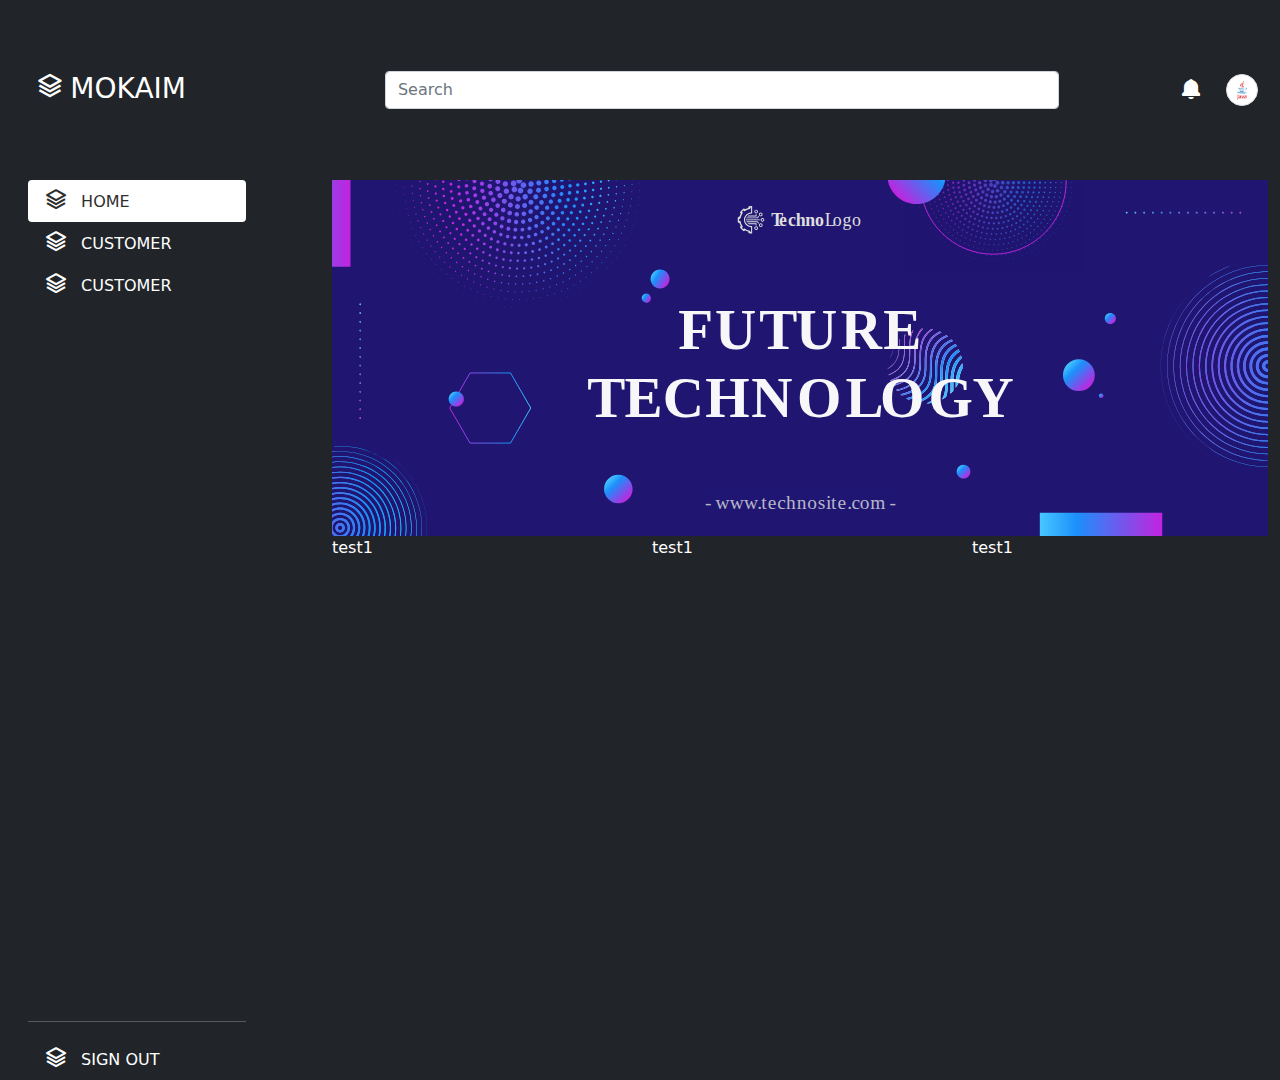
==== index.html @ 62461a39 "퍼블리싱 연습" ====
<!doctype html>
<html lang="ko">
<head>
  <!-- Required meta tags -->
  <meta charset="utf-8">
  <meta name="viewport" content="width=device-width, initial-scale=1, shrink-to-fit=no">
  <!-- Bootstrap CSS -->
  <link rel="stylesheet" href="./css/bootstrap.min.css">
  <link rel="stylesheet" href="./css/custom/common.css">
  <link rel="stylesheet" href="./css/custom/side-nav.css">
  <link rel="stylesheet" href="./css/font/boxicons-2.1.1/css/boxicons.min.css">
  <!-- Optional JavaScript -->
  <!-- jQuery first, then Popper.js, then Bootstrap JS -->
  <script src="https://code.jquery.com/jquery-3.3.1.slim.min.js" integrity="sha384-q8i/X+965DzO0rT7abK41JStQIAqVgRVzpbzo5smXKp4YfRvH+8abtTE1Pi6jizo" crossorigin="anonymous"></script>
  <script src="https://cdnjs.cloudflare.com/ajax/libs/popper.js/1.14.3/umd/popper.min.js" integrity="sha384-ZMP7rVo3mIykV+2+9J3UJ46jBk0WLaUAdn689aCwoqbBJiSnjAK/l8WvCWPIPm49" crossorigin="anonymous"></script>
  <script src="./js/bootstrap.min.js"></script>
  <script src="./js/custom/common.js"></script>

  <title>Hello, world!</title>


</head>
<body>
  <nav class="navbar navbar-expand-md navbar-dark bg-dark" id="top-nav">
    <div class="container-fluid">
        <div class="col-md-10">
          <button class="navbar-toggler" type="button" data-toggle="collapse" data-target="#navbarTogglerDemo01" aria-controls="navbarTogglerDemo01" aria-expanded="false" aria-label="Toggle navigation">
            <span class="navbar-toggler-icon"></span>
          </button>
          <div class="row">
            <div class="collapse navbar-collapse">
              <div class="col-sm-4 col-md-4 ps-4">
                <a href="#" class="navbar-brand">
                  <i class='bx bx-layer h3'></i>
                  <span class="h3">MOKAIM</span>
                </a>
              </div>
              <div class="col-sm-8 col-md-8 ps-sm-4">
                <form class="my-2 my-sm-0">
                  <input class="form-control mr-sm-2" type="search" placeholder="Search" aria-label="Search" id="search-bar">
                </form>
              </div>

            </div>
          </div>

        </div>

        <div class="col-md-2 d-flex justify-content-end">
          <div class="col-md-9 pe-2">
            <a href="#" class="navbar-notification d-flex justify-content-end">
              <i class='bx bxs-bell'></i>
            </a>
          </div>
          <div class="col-md-3 d-flex justify-content-center align-items-center">
            <a href="#" class="d-flex align-items-center text-white text-decoration-none">
              <img src="./img/java.png" alt="" width="32" height="32" class="img-thumbnail rounded-circle">
            </a>
          </div>
        </div>





    </div>
  </nav>


  <div class="container-fluid">
    <div class="row">

      <div class="col-lg-3 col-md-4 d-md-block" style="display: none">
        <div class="d-flex flex-column flex-shrink-0 text-white bg-dark ps-3 pe-3" id="side-nav">
          <ul class="nav nav-pills flex-column mb-auto">
            <li class="nav-item">
              <a href="#" class="nav-link active" aria-current="page">
                <i class='bx bx-layer me-2'></i>
                <span>HOME</span>
              </a>
            </li>
            <li>
              <a href="#" class="nav-link text-white">
                <i class='bx bx-layer me-2'></i>
                <span>CUSTOMER</span>

              </a>
            </li>
            <li>
              <a href="#" class="nav-link text-white">
                <i class='bx bx-layer me-2'></i>
                <span>CUSTOMER</span>

              </a>
            </li>
          </ul>
          <hr>
          <div class="nav-link text-white">
            <!--      <a href="#" class="d-flex align-items-center text-white text-decoration-none">
                  </a>-->
            <a href="#" class="text-white text-decoration-none">
              <i class='bx bx-layer nav-side-logo-icon me-2'></i>
              <span>SIGN OUT</span>
            </a>
          </div>

        </div>
      </div>


      <div class="col-lg-9 col-md-8 col-sm-12">
        <main>

        </main>
        <div class="row">
          <div class="col-12">
            <img src="./img/home/banner.svg" class="img-fluid">

          </div>
        </div>
        <div class="row">
          <div class="col-lg-4 col-md-6 text-white">
            test1
          </div>
          <div class="col-lg-4 col-md-6 text-white">
            test1
          </div>
          <div class="col-lg-4 col-md-6 text-white">
            test1
          </div>

        </div>
      </div>

    </div>
  </div>


</body>
</html>
---- css/custom/common.css ----
root {
    --navbar-color : #212529;
}

body {
    background-color: var(--bs-dark);
}

#top-nav {
    height: 20vh;
}


.navbar .search-bar{
    background-color: var(--navbar-color) !important;
    color: white; !important;
    padding-left: 4rem;
}

input[type="search"]:focus{
    border-color: rgba(255, 255, 255, 0.8);
    box-shadow: 0 1px 1px rgba(0, 0, 0, 0.075) inset, 0 0 8px rgba(255, 156, 156, 0.6);
}

/*Search Form 에서 입력하였을 경우 표준 x버튼 없앰*/
/* IE의 경우 */
input::-ms-clear,
input::-ms-reveal{
    display:none;
}
/* 크롬이나 엣지의 경우 */
input::-webkit-search-decoration,
input::-webkit-search-cancel-button,
input::-webkit-search-results-button,
input::-webkit-search-results-decoration{
    display:none;
}

.img-thumbnail {
    height: 2rem;
}

.navbar-notification {
    padding-top: 0.3125rem;
    padding-bottom: 0.3125rem;
    padding-left: 0.3125rem;
    padding-right: 0.3125rem;
    margin-right: auto;
    font-size: 1.5rem;
    text-decoration: none;
    white-space: nowrap;
}

.navbar-dark .navbar-notification {
    color: #fff;
}
.navbar-dark .navbar-notification:hover, .navbar-dark .navbar-notification:focus {
    color: #9b9b9b;
}

.navbar-notification-md {
    margin-right: 1rem;
}

.search-icon {
    position: absolute;
    display: block;
    width: 2.375rem;
    height: 2.375rem;
    line-height: 2.375rem !important;
    text-align: center;
    pointer-events: none;
    margin-left: 1rem;

}
---- css/custom/side-nav.css ----
#side-nav {
    min-height: 100vh;
    width: 250px;
}

.nav-link.active {
    color: #2f2f2f !important;
    background-color: #fff !important;
}

#side-nav i {
    font-size: 1.5rem;
    vertical-align: -0.125em;
}



.layout_test {
    border-style: solid;
    border-color : white;
    border-width: 1px;
}
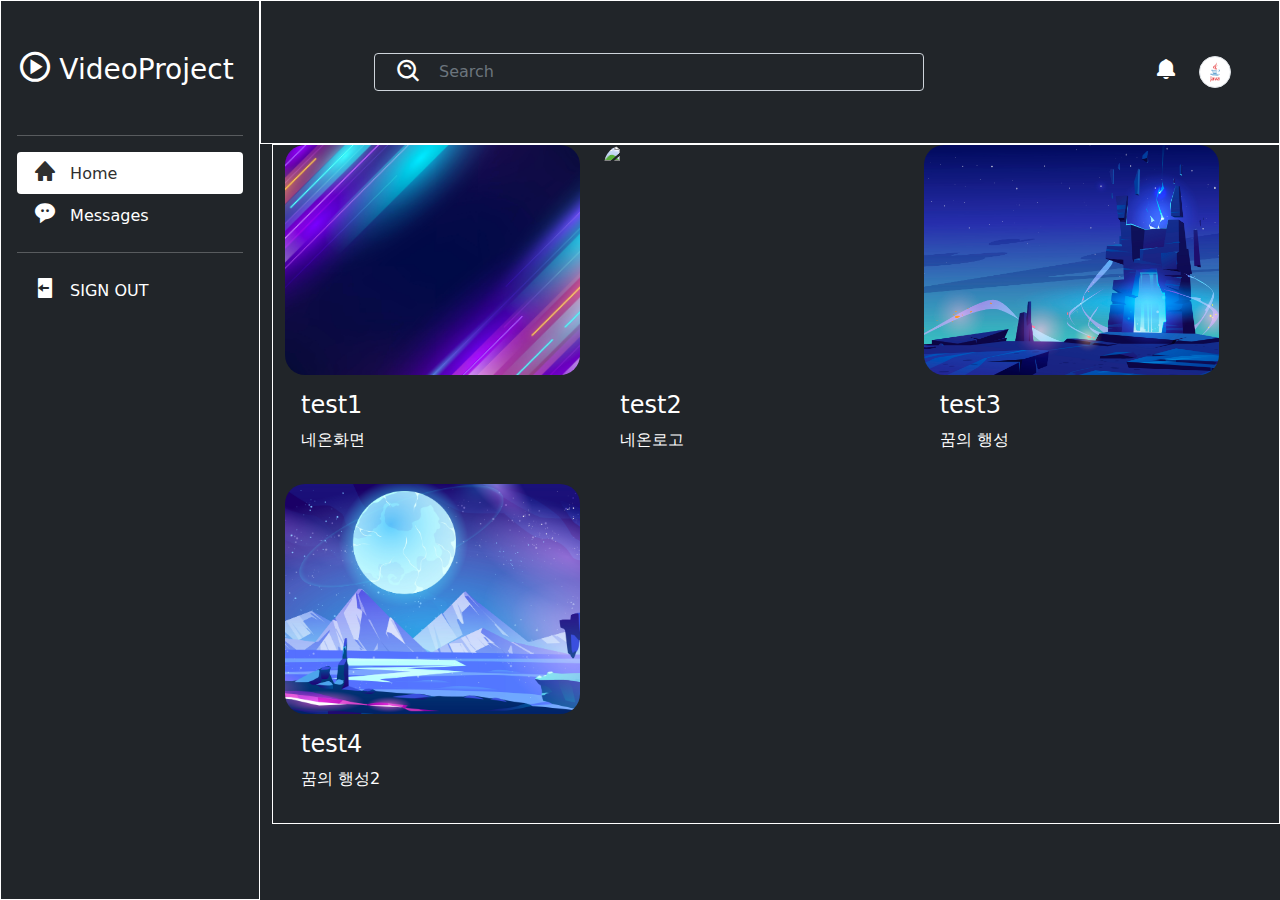
==== commit a2a8d74b: "사이드 navbar, 탑 navbar fixed 로 포지션 변경" ====
--- a/index.html
+++ b/index.html
@@ -8,132 +8,186 @@
   <link rel="stylesheet" href="./css/bootstrap.min.css">
   <link rel="stylesheet" href="./css/custom/common.css">
   <link rel="stylesheet" href="./css/custom/side-nav.css">
+  <link rel="stylesheet" href="./css/custom/top-nav.css">
   <link rel="stylesheet" href="./css/font/boxicons-2.1.1/css/boxicons.min.css">
   <!-- Optional JavaScript -->
   <!-- jQuery first, then Popper.js, then Bootstrap JS -->
-  <script src="https://code.jquery.com/jquery-3.3.1.slim.min.js" integrity="sha384-q8i/X+965DzO0rT7abK41JStQIAqVgRVzpbzo5smXKp4YfRvH+8abtTE1Pi6jizo" crossorigin="anonymous"></script>
-  <script src="https://cdnjs.cloudflare.com/ajax/libs/popper.js/1.14.3/umd/popper.min.js" integrity="sha384-ZMP7rVo3mIykV+2+9J3UJ46jBk0WLaUAdn689aCwoqbBJiSnjAK/l8WvCWPIPm49" crossorigin="anonymous"></script>
+  <script src="https://code.jquery.com/jquery-3.3.1.slim.min.js"
+          integrity="sha384-q8i/X+965DzO0rT7abK41JStQIAqVgRVzpbzo5smXKp4YfRvH+8abtTE1Pi6jizo"
+          crossorigin="anonymous"></script>
+  <script src="https://cdnjs.cloudflare.com/ajax/libs/popper.js/1.14.3/umd/popper.min.js"
+          integrity="sha384-ZMP7rVo3mIykV+2+9J3UJ46jBk0WLaUAdn689aCwoqbBJiSnjAK/l8WvCWPIPm49"
+          crossorigin="anonymous"></script>
   <script src="./js/bootstrap.min.js"></script>
   <script src="./js/custom/common.js"></script>
 
   <title>Hello, world!</title>
 
-
 </head>
 <body>
-  <nav class="navbar navbar-expand-md navbar-dark bg-dark" id="top-nav">
-    <div class="container-fluid">
-        <div class="col-md-10">
-          <button class="navbar-toggler" type="button" data-toggle="collapse" data-target="#navbarTogglerDemo01" aria-controls="navbarTogglerDemo01" aria-expanded="false" aria-label="Toggle navigation">
-            <span class="navbar-toggler-icon"></span>
-          </button>
-          <div class="row">
-            <div class="collapse navbar-collapse">
-              <div class="col-sm-4 col-md-4 ps-4">
-                <a href="#" class="navbar-brand">
-                  <i class='bx bx-layer h3'></i>
-                  <span class="h3">MOKAIM</span>
-                </a>
+<!--  TOP 네비게이션 -->
+<nav class="navbar navbar-expand-lg navbar-dark bg-dark pt-5 pb-5 layout_test" id="top-nav">
+
+  <div class="w-100 d-flex justify-content-center">
+    <button class="navbar-toggler" type="button" data-bs-toggle="collapse" data-bs-target="#navSearchBar"
+            aria-controls="navSearchBar" aria-expanded="false" aria-label="Toggle navigation">
+      <span class="navbar-toggler-icon"></span>
+    </button>
+
+    <form class="d-lg-block" style="display: none; width: 550px">
+      <i class='bx bx-search-alt text-white h3 search-icon'></i>
+      <input class="form-control search-bar" type="search" placeholder="Search" aria-label="Search"
+             data-toggle="collapse">
+    </form>
+
+  </div>
+  <div class="w-25 d-flex justify-content-end align-items-center me-5">
+    <a href="#" class="navbar-notification me-3" style="">
+      <i class='bx bxs-bell'></i>
+    </a>
+    <a href="#">
+      <img src="./img/java.png" alt="" width="32" height="32" class="img-thumbnail rounded-circle">
+    </a>
+  </div>
+
+  <!--<div>
+    <a href="#" class="d-flex align-items-center text-white text-decoration-none">
+      <img src="./img/java.png" alt="" width="32" height="32" class="img-thumbnail rounded-circle">
+    </a>
+  </div>-->
+
+<!--  <div class="container-fluid ps-0">
+    <div class="col-xxl-10 col-lg-9">
+
+    </div>
+
+    <div class="col-xxl-2 col-lg-3 d-flex justify-content-end">
+      <div class="col-lg-9 col-md-7 pe-md-2 pe-3">
+        <a href="#" class="navbar-notification d-flex justify-content-end">
+          <i class='bx bxs-bell'></i>
+        </a>
+      </div>
+      <div class="col-lg-3 col-md-5 d-flex justify-content-center align-items-center">
+        <a href="#" class="d-flex align-items-center text-white text-decoration-none">
+          <img src="./img/java.png" alt="" width="32" height="32" class="img-thumbnail rounded-circle">
+        </a>
+      </div>
+    </div>
+
+
+  </div>-->
+</nav>
+
+
+<nav class="navbar navbar-expand-lg navbar-dark bg-dark pt-5 d-lg-block layout_test" id="side-nav"
+     style="display: none">
+  <div class="d-flex flex-column flex-shrink-0 text-white bg-dark ps-3 pe-3 pb-3 me-0"
+       id="side-nav-container">
+
+    <div class="row justify-content-start">
+      <div class="col-auto">
+        <a href="#" class="navbar-brand">
+          <i class='bx bx-play-circle bx-md'></i>
+          <span class="h3">VideoProject</span>
+        </a>
+      </div>
+    </div>
+    <hr class="mt-5">
+    <ul class="nav nav-pills flex-column mb-auto">
+      <li class="nav-item">
+        <a href="#" class="nav-link active" aria-current="page">
+          <i class='bx bxs-home me-2'></i>
+          <span>Home</span>
+        </a>
+      </li>
+      <li>
+        <a href="#" class="nav-link text-white">
+          <i class='bx bxs-message-rounded-dots me-2' ></i>
+          <span>Messages</span>
+
+        </a>
+      </li>
+
+    </ul>
+    <hr>
+    <div class="nav-link text-white">
+      <!--      <a href="#" class="d-flex align-items-center text-white text-decoration-none">
+            </a>-->
+      <a href="#" class="text-white text-decoration-none">
+        <i class='bx bxs-log-out nav-side-logo-icon me-2'></i>
+        <span>SIGN OUT</span>
+      </a>
+    </div>
+
+  </div>
+</nav>
+
+
+<div class="container-fluid">
+  <div class="row justify-content-center" id="articles">
+<!--    <div class="col-lg-3 d-lg-block " style="display: none">
+
+    </div>-->
+
+    <div class="col-xxl-9 layout_test">
+
+      <main class="me-lg-5 p-lg-0 p-3">
+        <!--<div class="row">
+          <article class="col-12 mb-5">
+            <img src="./img/home/new_banner.jpg" class="img-fluid banner-radius">
+
+          </article>
+        </div>-->
+        <div class="row">
+          <article class="col-xxl-4 col-lg-4 col-md-4 col-6">
+            <div class="d-flex flex-column justify-content-center text-white ">
+              <img src="./img/home/neon.jpg" class="img-fluid article-radius ">
+              <div class="m-3">
+                <p class="h4">test1</p>
+                <p>네온화면</p>
               </div>
-              <div class="col-sm-8 col-md-8 ps-sm-4">
-                <form class="my-2 my-sm-0">
-                  <input class="form-control mr-sm-2" type="search" placeholder="Search" aria-label="Search" id="search-bar">
-                </form>
+            </div>
+          </article>
+
+          <article class="col-xxl-4 col-lg-4 col-md-4 col-6">
+            <div class="d-flex flex-column justify-content-center text-white ">
+              <img src="./img/home/neon_logo.jpg" class="img-fluid article-radius ">
+              <div class="m-3">
+                <p class="h4">test2</p>
+                <p>네온로고</p>
               </div>
+            </div>
+          </article>
 
+          <article class="col-xxl-4 col-lg-4 col-md-4 col-6">
+            <div class="d-flex flex-column justify-content-center text-white img">
+              <img src="./img/home/dream-planet.jpg" class="img-fluid article-radius">
+              <div class="m-3">
+                <p class="h4">test3</p>
+                <p>꿈의 행성</p>
+              </div>
             </div>
-          </div>
+          </article>
+
+          <article class="col-xxl-4 col-lg-4 col-md-4 col-6">
+            <div class="d-flex flex-column justify-content-center text-white ">
+              <img src="./img/home/dream-planet-02.jpg" class="img-fluid article-radius ">
+              <div class="m-3">
+                <p class="h4">test4</p>
+                <p>꿈의 행성2</p>
+              </div>
+            </div>
+          </article>
+
+
 
         </div>
 
-        <div class="col-md-2 d-flex justify-content-end">
-          <div class="col-md-9 pe-2">
-            <a href="#" class="navbar-notification d-flex justify-content-end">
-              <i class='bx bxs-bell'></i>
-            </a>
-          </div>
-          <div class="col-md-3 d-flex justify-content-center align-items-center">
-            <a href="#" class="d-flex align-items-center text-white text-decoration-none">
-              <img src="./img/java.png" alt="" width="32" height="32" class="img-thumbnail rounded-circle">
-            </a>
-          </div>
-        </div>
+      </main>
+    </div>
 
-
-
-
-
-    </div>
-  </nav>
-
-
-  <div class="container-fluid">
-    <div class="row">
-
-      <div class="col-lg-3 col-md-4 d-md-block" style="display: none">
-        <div class="d-flex flex-column flex-shrink-0 text-white bg-dark ps-3 pe-3" id="side-nav">
-          <ul class="nav nav-pills flex-column mb-auto">
-            <li class="nav-item">
-              <a href="#" class="nav-link active" aria-current="page">
-                <i class='bx bx-layer me-2'></i>
-                <span>HOME</span>
-              </a>
-            </li>
-            <li>
-              <a href="#" class="nav-link text-white">
-                <i class='bx bx-layer me-2'></i>
-                <span>CUSTOMER</span>
-
-              </a>
-            </li>
-            <li>
-              <a href="#" class="nav-link text-white">
-                <i class='bx bx-layer me-2'></i>
-                <span>CUSTOMER</span>
-
-              </a>
-            </li>
-          </ul>
-          <hr>
-          <div class="nav-link text-white">
-            <!--      <a href="#" class="d-flex align-items-center text-white text-decoration-none">
-                  </a>-->
-            <a href="#" class="text-white text-decoration-none">
-              <i class='bx bx-layer nav-side-logo-icon me-2'></i>
-              <span>SIGN OUT</span>
-            </a>
-          </div>
-
-        </div>
-      </div>
-
-
-      <div class="col-lg-9 col-md-8 col-sm-12">
-        <main>
-
-        </main>
-        <div class="row">
-          <div class="col-12">
-            <img src="./img/home/banner.svg" class="img-fluid">
-
-          </div>
-        </div>
-        <div class="row">
-          <div class="col-lg-4 col-md-6 text-white">
-            test1
-          </div>
-          <div class="col-lg-4 col-md-6 text-white">
-            test1
-          </div>
-          <div class="col-lg-4 col-md-6 text-white">
-            test1
-          </div>
-
-        </div>
-      </div>
-
-    </div>
   </div>
+</div>
 
 
 </body>
--- a/css/custom/common.css
+++ b/css/custom/common.css
@@ -4,10 +4,6 @@
 
 body {
     background-color: var(--bs-dark);
-}
-
-#top-nav {
-    height: 20vh;
 }
 
 
@@ -45,7 +41,6 @@
     padding-bottom: 0.3125rem;
     padding-left: 0.3125rem;
     padding-right: 0.3125rem;
-    margin-right: auto;
     font-size: 1.5rem;
     text-decoration: none;
     white-space: nowrap;
@@ -74,4 +69,26 @@
 
 }
 
+.banner-radius,.article-radius {
+    border-radius: 1.25rem;
+}
 
+
+/*
+https://www.digitalocean.com/community/tutorials/css-cropping-images-object-fit
+CSS 개체 에 맞게 이미지를 확장하고 자르는 방법
+*/
+.article-radius {
+    object-fit: cover;
+    height: 230px;
+}
+
+
+#articles {
+    margin-left: 260px;
+    margin-top : 9rem;
+}
+
+#body-layout {
+    left: 260px;
+}--- a/css/custom/side-nav.css
+++ b/css/custom/side-nav.css
@@ -1,6 +1,8 @@
 #side-nav {
-    min-height: 100vh;
-    width: 250px;
+    position: fixed;
+    width: 260px;
+    top: 0;
+    bottom: 0;
 }
 
 .nav-link.active {
@@ -8,7 +10,7 @@
     background-color: #fff !important;
 }
 
-#side-nav i {
+#side-nav-container i {
     font-size: 1.5rem;
     vertical-align: -0.125em;
 }
@@ -19,5 +21,4 @@
     border-style: solid;
     border-color : white;
     border-width: 1px;
-}
-
+}--- a/css/custom/top-nav.css
+++ b/css/custom/top-nav.css
@@ -0,0 +1,14 @@
+
+
+#top-nav {
+    background-color:#ddd;
+    position: fixed;
+    top: 0;
+    left: 260px;
+    right: 0px;
+}
+
+
+@media (min-width: 992px) {
+
+}
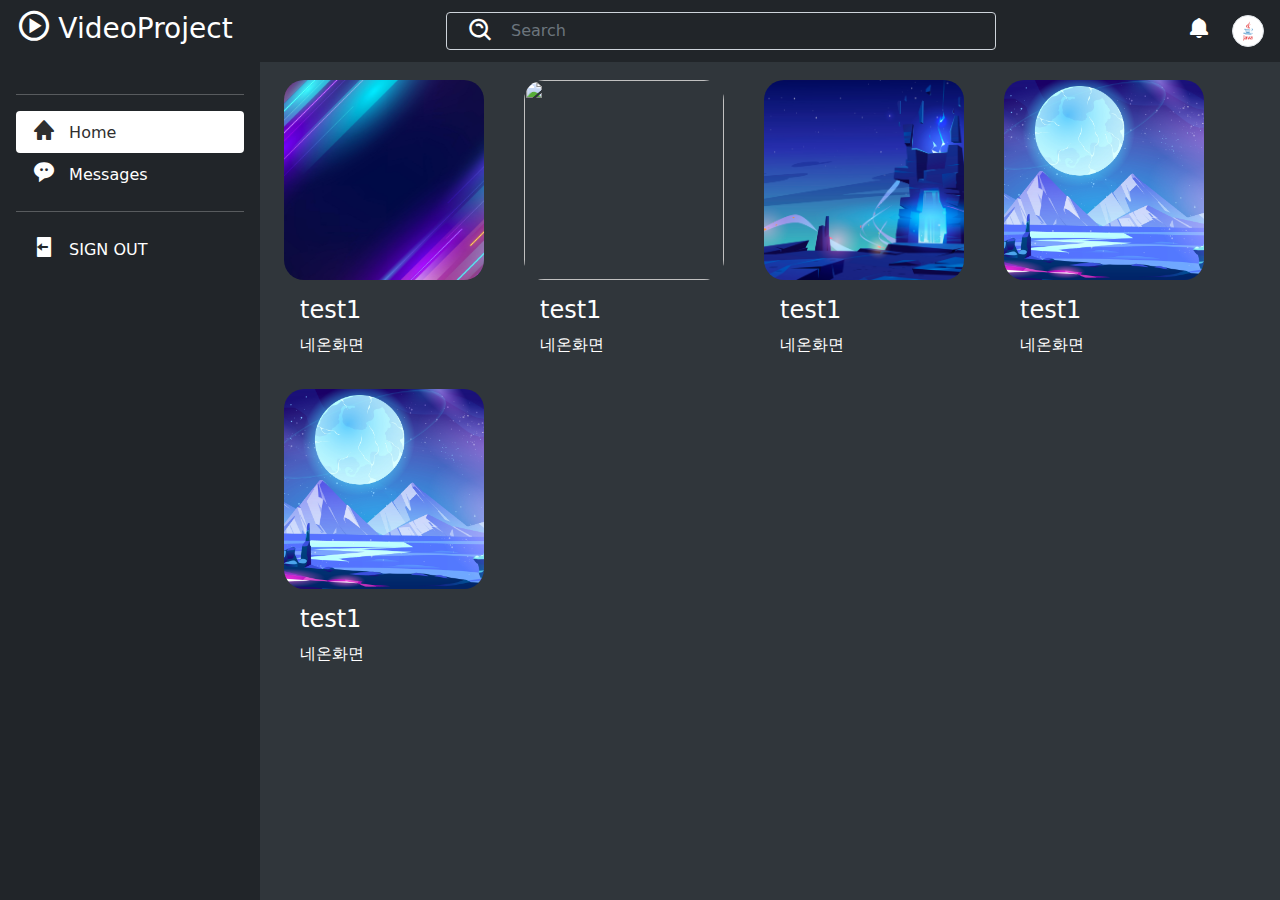
==== commit 68b93f36: "W.I.P" ====
--- a/index.html
+++ b/index.html
@@ -26,9 +26,12 @@
 </head>
 <body>
 <!--  TOP 네비게이션 -->
-<nav class="navbar navbar-expand-lg navbar-dark bg-dark pt-5 pb-5 layout_test" id="top-nav">
-
-  <div class="w-100 d-flex justify-content-center">
+<nav class="navbar navbar-expand-lg navbar-dark bg-dark justify-content-between flex-nowrap" id="top-nav"r>
+
+  <div class="d-lg-block" style="display: none">
+  </div>
+
+  <div class="d-block ms-3 ms-lg-0">
     <button class="navbar-toggler" type="button" data-bs-toggle="collapse" data-bs-target="#navSearchBar"
             aria-controls="navSearchBar" aria-expanded="false" aria-label="Toggle navigation">
       <span class="navbar-toggler-icon"></span>
@@ -41,7 +44,14 @@
     </form>
 
   </div>
-  <div class="w-25 d-flex justify-content-end align-items-center me-5">
+  <div class="d-lg-none">
+    <a href="#" class="navbar-brand">
+      <i class='bx bx-play-circle bx-sm'></i>
+      <span class="h3">VideoProject</span>
+    </a>
+  </div>
+
+  <div class="d-flex align-items-center me-3">
     <a href="#" class="navbar-notification me-3" style="">
       <i class='bx bxs-bell'></i>
     </a>
@@ -79,7 +89,7 @@
 </nav>
 
 
-<nav class="navbar navbar-expand-lg navbar-dark bg-dark pt-5 d-lg-block layout_test" id="side-nav"
+<nav class="navbar navbar-expand-lg navbar-dark bg-dark d-lg-block " id="side-nav"
      style="display: none">
   <div class="d-flex flex-column flex-shrink-0 text-white bg-dark ps-3 pe-3 pb-3 me-0"
        id="side-nav-container">
@@ -129,7 +139,7 @@
 
     </div>-->
 
-    <div class="col-xxl-9 layout_test">
+    <div class="col-lg-12 ">
 
       <main class="me-lg-5 p-lg-0 p-3">
         <!--<div class="row">
@@ -139,45 +149,65 @@
           </article>
         </div>-->
         <div class="row">
-          <article class="col-xxl-4 col-lg-4 col-md-4 col-6">
-            <div class="d-flex flex-column justify-content-center text-white ">
-              <img src="./img/home/neon.jpg" class="img-fluid article-radius ">
-              <div class="m-3">
-                <p class="h4">test1</p>
-                <p>네온화면</p>
-              </div>
-            </div>
-          </article>
-
-          <article class="col-xxl-4 col-lg-4 col-md-4 col-6">
-            <div class="d-flex flex-column justify-content-center text-white ">
-              <img src="./img/home/neon_logo.jpg" class="img-fluid article-radius ">
-              <div class="m-3">
-                <p class="h4">test2</p>
-                <p>네온로고</p>
-              </div>
-            </div>
-          </article>
-
-          <article class="col-xxl-4 col-lg-4 col-md-4 col-6">
-            <div class="d-flex flex-column justify-content-center text-white img">
-              <img src="./img/home/dream-planet.jpg" class="img-fluid article-radius">
-              <div class="m-3">
-                <p class="h4">test3</p>
-                <p>꿈의 행성</p>
-              </div>
-            </div>
-          </article>
-
-          <article class="col-xxl-4 col-lg-4 col-md-4 col-6">
-            <div class="d-flex flex-column justify-content-center text-white ">
-              <img src="./img/home/dream-planet-02.jpg" class="img-fluid article-radius ">
-              <div class="m-3">
-                <p class="h4">test4</p>
-                <p>꿈의 행성2</p>
-              </div>
-            </div>
-          </article>
+          <div class="col-lg-3 col-md-4 col-sm-6 col-12">
+            <article>
+              <div class="d-flex flex-column justify-content-center text-white ">
+                <img src="./img/home/neon.jpg" class="img-fluid article-radius ">
+                <div class="m-3">
+                  <p class="h4">test1</p>
+                  <p>네온화면</p>
+                </div>
+              </div>
+            </article>
+          </div>
+          <div class="col-lg-3 col-md-4 col-sm-6 col-12">
+            <article>
+              <div class="d-flex flex-column justify-content-center text-white ">
+                <img src="./img/home/neon_logo.jpg" class="img-fluid article-radius ">
+                <div class="m-3">
+                  <p class="h4">test1</p>
+                  <p>네온화면</p>
+                </div>
+              </div>
+            </article>
+          </div>
+          <div class="col-lg-3 col-md-4 col-sm-6 col-12">
+            <article>
+              <div class="d-flex flex-column justify-content-center text-white ">
+                <img src="./img/home/dream-planet.jpg" class="img-fluid article-radius ">
+                <div class="m-3">
+                  <p class="h4">test1</p>
+                  <p>네온화면</p>
+                </div>
+              </div>
+            </article>
+          </div>
+
+          <div class="col-lg-3 col-md-4 col-sm-6 col-12">
+            <article>
+              <div class="d-flex flex-column justify-content-center text-white ">
+                <img src="./img/home/dream-planet-02.jpg" class="img-fluid article-radius ">
+                <div class="m-3">
+                  <p class="h4">test1</p>
+                  <p>네온화면</p>
+                </div>
+              </div>
+            </article>
+          </div>
+
+
+          <div class="col-lg-3 col-md-4 col-sm-6 col-12">
+            <article>
+              <div class="d-flex flex-column justify-content-center text-white ">
+                <img src="./img/home/dream-planet-02.jpg" class="img-fluid article-radius ">
+                <div class="m-3">
+                  <p class="h4">test1</p>
+                  <p>네온화면</p>
+                </div>
+              </div>
+            </article>
+          </div>
+
 
 
 
--- a/css/custom/common.css
+++ b/css/custom/common.css
@@ -1,9 +1,11 @@
-root {
+:root {
     --navbar-color : #212529;
+    --body-color : #30363b;
+    --top-navbar-color : #262b2f;
 }
 
 body {
-    background-color: var(--bs-dark);
+    background-color: var(--body-color);
 }
 
 
@@ -80,15 +82,18 @@
 */
 .article-radius {
     object-fit: cover;
-    height: 230px;
+    height: 200px;
+    width: 200px;
 }
 
 
 #articles {
-    margin-left: 260px;
-    margin-top : 9rem;
+    margin-top : 5rem;
 }
 
-#body-layout {
-    left: 260px;
+
+@media (min-width: 992px) {
+    #articles {
+        margin-left: 260px;
+    }
 }--- a/css/custom/side-nav.css
+++ b/css/custom/side-nav.css
@@ -21,4 +21,4 @@
     border-style: solid;
     border-color : white;
     border-width: 1px;
-}+}
--- a/css/custom/top-nav.css
+++ b/css/custom/top-nav.css
@@ -1,14 +1,22 @@
 
 
 #top-nav {
-    background-color:#ddd;
+    background-color: var(--navbar-color) !important;
     position: fixed;
     top: 0;
-    left: 260px;
+    left: 0px;
     right: 0px;
+    flex-direction: row;
+
 }
 
 
 @media (min-width: 992px) {
-
+    #top-nav {
+        background-color:#ddd;
+        position: fixed;
+        top: 0;
+        left: 260px;
+        right: 0px;
+    }
 }
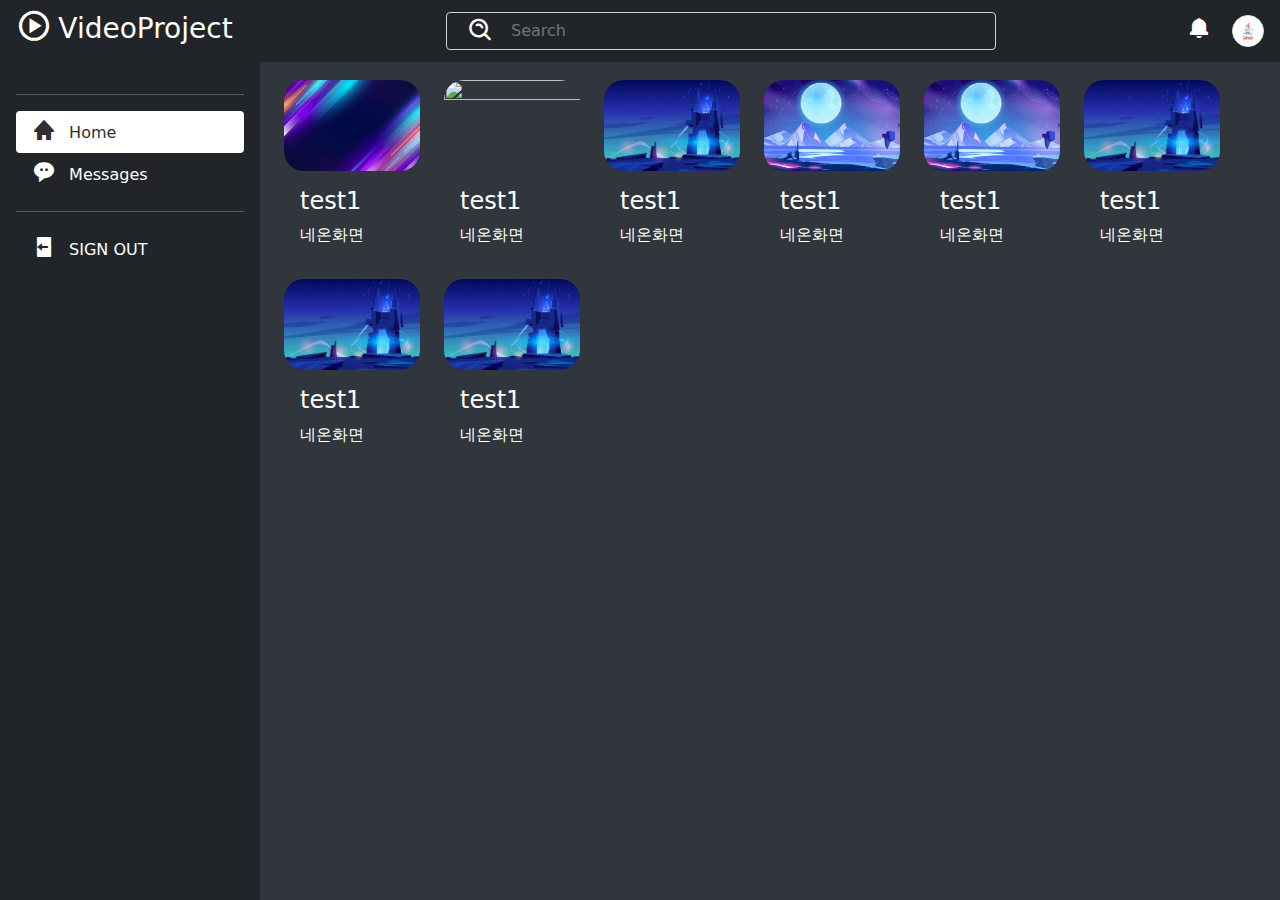
==== commit e6ea5090: "메인 레이아웃 완성" ====
--- a/index.html
+++ b/index.html
@@ -9,6 +9,7 @@
   <link rel="stylesheet" href="./css/custom/common.css">
   <link rel="stylesheet" href="./css/custom/side-nav.css">
   <link rel="stylesheet" href="./css/custom/top-nav.css">
+  <link rel="stylesheet" href="./css/custom/layout.css">
   <link rel="stylesheet" href="./css/font/boxicons-2.1.1/css/boxicons.min.css">
   <!-- Optional JavaScript -->
   <!-- jQuery first, then Popper.js, then Bootstrap JS -->
@@ -60,32 +61,7 @@
     </a>
   </div>
 
-  <!--<div>
-    <a href="#" class="d-flex align-items-center text-white text-decoration-none">
-      <img src="./img/java.png" alt="" width="32" height="32" class="img-thumbnail rounded-circle">
-    </a>
-  </div>-->
-
-<!--  <div class="container-fluid ps-0">
-    <div class="col-xxl-10 col-lg-9">
-
-    </div>
-
-    <div class="col-xxl-2 col-lg-3 d-flex justify-content-end">
-      <div class="col-lg-9 col-md-7 pe-md-2 pe-3">
-        <a href="#" class="navbar-notification d-flex justify-content-end">
-          <i class='bx bxs-bell'></i>
-        </a>
-      </div>
-      <div class="col-lg-3 col-md-5 d-flex justify-content-center align-items-center">
-        <a href="#" class="d-flex align-items-center text-white text-decoration-none">
-          <img src="./img/java.png" alt="" width="32" height="32" class="img-thumbnail rounded-circle">
-        </a>
-      </div>
-    </div>
-
-
-  </div>-->
+
 </nav>
 
 
@@ -135,81 +111,122 @@
 
 <div class="container-fluid">
   <div class="row justify-content-center" id="articles">
-<!--    <div class="col-lg-3 d-lg-block " style="display: none">
-
-    </div>-->
-
-    <div class="col-lg-12 ">
-
+
+    <div class="col-12 col-lgb-6 col-xlb-5">
       <main class="me-lg-5 p-lg-0 p-3">
-        <!--<div class="row">
-          <article class="col-12 mb-5">
-            <img src="./img/home/new_banner.jpg" class="img-fluid banner-radius">
-
-          </article>
-        </div>-->
         <div class="row">
-          <div class="col-lg-3 col-md-4 col-sm-6 col-12">
-            <article>
-              <div class="d-flex flex-column justify-content-center text-white ">
-                <img src="./img/home/neon.jpg" class="img-fluid article-radius ">
-                <div class="m-3">
-                  <p class="h4">test1</p>
-                  <p>네온화면</p>
-                </div>
-              </div>
-            </article>
-          </div>
-          <div class="col-lg-3 col-md-4 col-sm-6 col-12">
-            <article>
-              <div class="d-flex flex-column justify-content-center text-white ">
-                <img src="./img/home/neon_logo.jpg" class="img-fluid article-radius ">
-                <div class="m-3">
-                  <p class="h4">test1</p>
-                  <p>네온화면</p>
-                </div>
-              </div>
-            </article>
-          </div>
-          <div class="col-lg-3 col-md-4 col-sm-6 col-12">
-            <article>
-              <div class="d-flex flex-column justify-content-center text-white ">
-                <img src="./img/home/dream-planet.jpg" class="img-fluid article-radius ">
-                <div class="m-3">
-                  <p class="h4">test1</p>
-                  <p>네온화면</p>
-                </div>
-              </div>
-            </article>
-          </div>
-
-          <div class="col-lg-3 col-md-4 col-sm-6 col-12">
-            <article>
-              <div class="d-flex flex-column justify-content-center text-white ">
-                <img src="./img/home/dream-planet-02.jpg" class="img-fluid article-radius ">
-                <div class="m-3">
-                  <p class="h4">test1</p>
-                  <p>네온화면</p>
-                </div>
-              </div>
-            </article>
-          </div>
-
-
-          <div class="col-lg-3 col-md-4 col-sm-6 col-12">
-            <article>
-              <div class="d-flex flex-column justify-content-center text-white ">
-                <img src="./img/home/dream-planet-02.jpg" class="img-fluid article-radius ">
-                <div class="m-3">
-                  <p class="h4">test1</p>
-                  <p>네온화면</p>
-                </div>
-              </div>
-            </article>
-          </div>
-
-
-
+          <div class="col-xl-2 col-lg-3 col-md-4 col-sm-6 col-12">
+            <article>
+              <div class="d-flex flex-column justify-content-center text-white ">
+                <div class="square">
+                  <img src="./img/home/neon.jpg" class="img-fluid article-radius ">
+                </div>
+
+                <div class="m-3">
+                  <p class="h4">test1</p>
+                  <p>네온화면</p>
+                </div>
+              </div>
+            </article>
+          </div>
+
+          <div class="col-xl-2 col-lg-3 col-md-4 col-sm-6 col-12">
+            <article>
+              <div class="d-flex flex-column justify-content-center text-white ">
+                <div class="square">
+                  <img src="./img/home/neon_logo.jpg" class="img-fluid article-radius ">
+                </div>
+                <div class="m-3">
+                  <p class="h4">test1</p>
+                  <p>네온화면</p>
+                </div>
+              </div>
+            </article>
+          </div>
+
+          <div class="col-xl-2 col-lg-3 col-md-4 col-sm-6 col-12">
+            <article>
+              <div class="d-flex flex-column justify-content-center text-white ">
+                <div class="square">
+                  <img src="./img/home/dream-planet.jpg" class="img-fluid article-radius ">
+                </div>
+                <div class="m-3">
+                  <p class="h4">test1</p>
+                  <p>네온화면</p>
+                </div>
+              </div>
+            </article>
+          </div>
+
+          <div class="col-xl-2 col-lg-3 col-md-4 col-sm-6 col-12">
+            <article>
+              <div class="d-flex flex-column justify-content-center text-white ">
+                <div class="square">
+                  <img src="./img/home/dream-planet-02.jpg" class="img-fluid article-radius ">
+                </div>
+                <div class="m-3">
+                  <p class="h4">test1</p>
+                  <p>네온화면</p>
+                </div>
+              </div>
+            </article>
+          </div>
+
+          <div class="col-xl-2 col-lg-3 col-md-4 col-sm-6 col-12">
+            <article>
+              <div class="d-flex flex-column justify-content-center text-white ">
+                <div class="square">
+                  <img src="./img/home/dream-planet-02.jpg" class="img-fluid article-radius ">
+                </div>
+                <div class="m-3">
+                  <p class="h4">test1</p>
+                  <p>네온화면</p>
+                </div>
+              </div>
+            </article>
+          </div>
+
+          <div class="col-xl-2 col-lg-3 col-md-4 col-sm-6 col-12">
+            <article>
+              <div class="d-flex flex-column justify-content-center text-white ">
+                <div class="square">
+                  <img src="./img/home/dream-planet.jpg" class="img-fluid article-radius ">
+                </div>
+                <div class="m-3">
+                  <p class="h4">test1</p>
+                  <p>네온화면</p>
+                </div>
+              </div>
+            </article>
+          </div>
+
+          <div class="col-xl-2 col-lg-3 col-md-4 col-sm-6 col-12">
+            <article>
+              <div class="d-flex flex-column justify-content-center text-white ">
+                <div class="square">
+                  <img src="./img/home/dream-planet.jpg" class="img-fluid article-radius ">
+                </div>
+                <div class="m-3">
+                  <p class="h4">test1</p>
+                  <p>네온화면</p>
+                </div>
+              </div>
+            </article>
+          </div>
+
+          <div class="col-xl-2 col-lg-3 col-md-4 col-sm-6 col-12">
+            <article>
+              <div class="d-flex flex-column justify-content-center text-white ">
+                <div class="square">
+                  <img src="./img/home/dream-planet.jpg" class="img-fluid article-radius ">
+                </div>
+                <div class="m-3">
+                  <p class="h4">test1</p>
+                  <p>네온화면</p>
+                </div>
+              </div>
+            </article>
+          </div>
 
         </div>
 
--- a/css/custom/common.css
+++ b/css/custom/common.css
@@ -82,16 +82,31 @@
 */
 .article-radius {
     object-fit: cover;
-    height: 200px;
-    width: 200px;
+    width: auto;
+    aspect-ratio: 3 / 2;
 }
 
-
+/* 상단 네비게이션바에 게시물이 가려지기에 상단 여백추가*/
 #articles {
     margin-top : 5rem;
 }
 
+.square {
 
+}
+
+/* md 이상 */
+@media (min-width: 768px) {
+    .article-radius {
+        object-fit: cover;
+        width: 500px;
+        aspect-ratio: 3 / 2;  /*https://developer.mozilla.org/en-US/docs/Web/CSS/aspect-ratio  종횡비*/
+    }
+
+}
+
+
+/* lg 이상 */
 @media (min-width: 992px) {
     #articles {
         margin-left: 260px;
--- a/css/custom/side-nav.css
+++ b/css/custom/side-nav.css
@@ -15,8 +15,6 @@
     vertical-align: -0.125em;
 }
 
-
-
 .layout_test {
     border-style: solid;
     border-color : white;
--- a/css/custom/layout.css
+++ b/css/custom/layout.css
@@ -0,0 +1,47 @@
+@media (min-width: 1608px) {
+
+  .col-sb-8 {
+    flex: 0 0 auto;
+    width: 66.66666667%;
+  }
+
+}
+
+@media (min-width: 1816px) {
+
+  .col-mb-7 {
+    flex: 0 0 auto;
+    width: 58.33333333%;
+  }
+
+}
+
+@media (min-width: 2024px) {
+
+  .col-lgb-6 {
+    flex: 0 0 auto;
+    width: 50%;
+  }
+
+}
+
+@media (min-width: 2232px) {
+
+  .col-xlb-5 {
+    flex: 0 0 auto;
+    width: 41.66666667%;
+  }
+
+}
+
+
+
+
+@media (min-width: 2400px) {
+
+  .col-mb-8 {
+    flex: 0 0 auto;
+    width: 66.66666667%;
+  }
+
+}